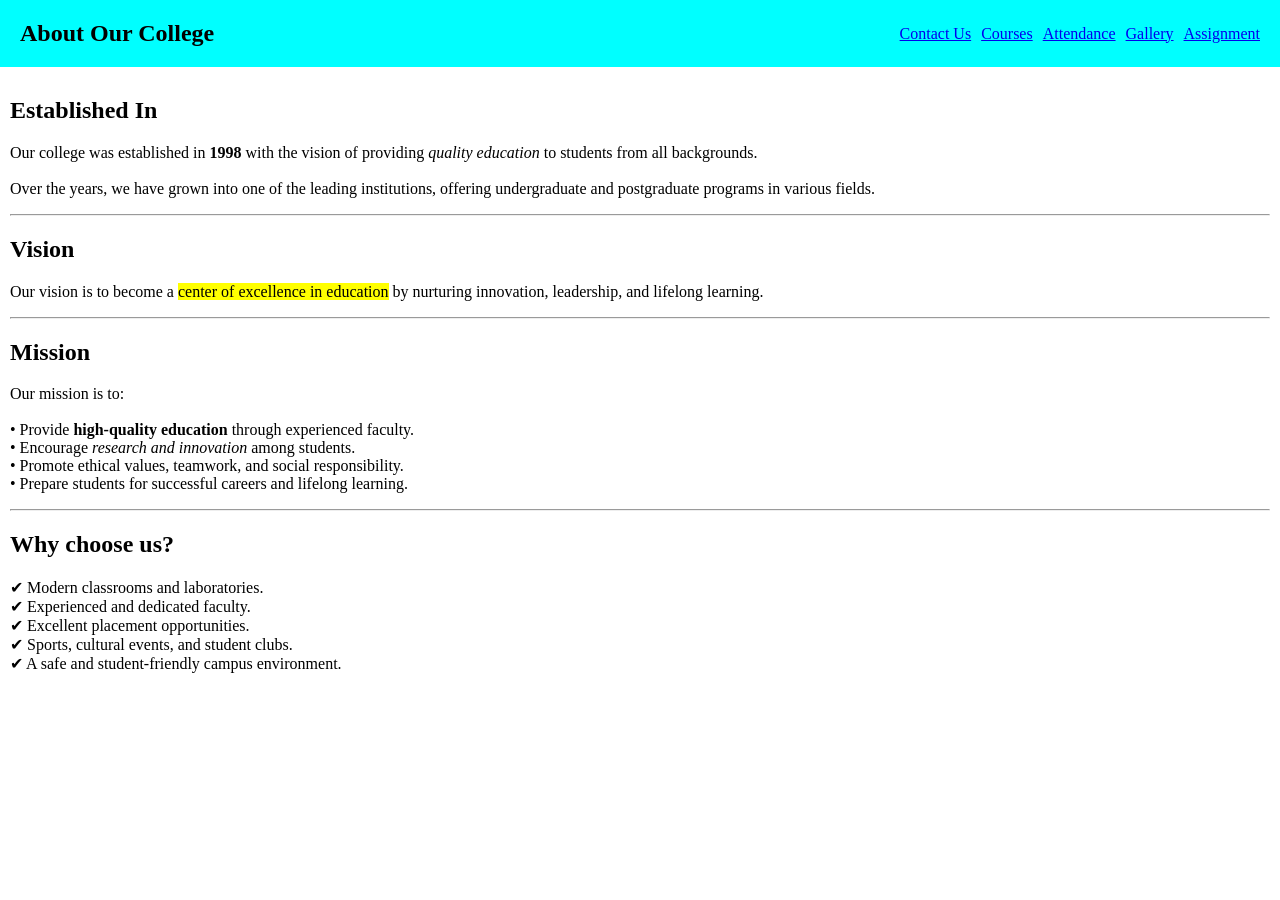
==== student_portal/about.html @ a2ae67cc "html process" ====
<!doctype html>
<html lang="en">
  <head>
    <meta charset="UTF-8" />
    <meta name="viewport" content="width=device-width, initial-scale=1.0" />
    <title>Document</title>
  </head>
  <body style="margin: 0">
    <nav style="display: flex; background-color: aqua;
    justify-content: space-between;
    align-items: center;
    padding: 20px;
    ">
      <h1 style="margin: 0;">About Our College</h1>
      <div style="display: flex; gap: 10px; justify-content: end">
        <a href="contact.html">Contact Us</a>
        <a href="courses.html">Courses</a>
        <a href="attendance.html">Attendance</a>
        <a href="gallery.html">Gallery</a>
        <a href="assignments.html">Assignment</a>
      </div>
    </nav>

    <section style="padding: 10px;">
      <article>
        <h2>Established In</h2>

        <p>
          Our college was established in <strong>1998</strong> with the vision
          of providing <em>quality education</em> to students from all
          backgrounds. <br /><br />
          Over the years, we have grown into one of the leading institutions,
          offering undergraduate and postgraduate programs in various fields.
        </p>
      </article>

      <hr />

      <article>
        <h2>Vision</h2>

        <p>
          Our vision is to become a
          <mark>center of excellence in education</mark>
          by nurturing innovation, leadership, and lifelong learning.
        </p>
      </article>

      <hr />

      <article>
        <h2>Mission</h2>

        <p>
          Our mission is to:
          <br /><br />

          • Provide <strong>high-quality education</strong> through experienced
          faculty.
          <br />

          • Encourage <em>research and innovation</em> among students.
          <br />

          • Promote ethical values, teamwork, and social responsibility.
          <br />

          • Prepare students for successful careers and lifelong learning.
        </p>
      </article>

      <hr />

      <article>
        <h2>Why choose us?</h2>

        <p>
          ✔ Modern classrooms and laboratories.<br />
          ✔ Experienced and dedicated faculty.<br />
          ✔ Excellent placement opportunities.<br />
          ✔ Sports, cultural events, and student clubs.<br />
          ✔ A safe and student-friendly campus environment.
        </p>
      </article>
    </section>
  </body>
</html>
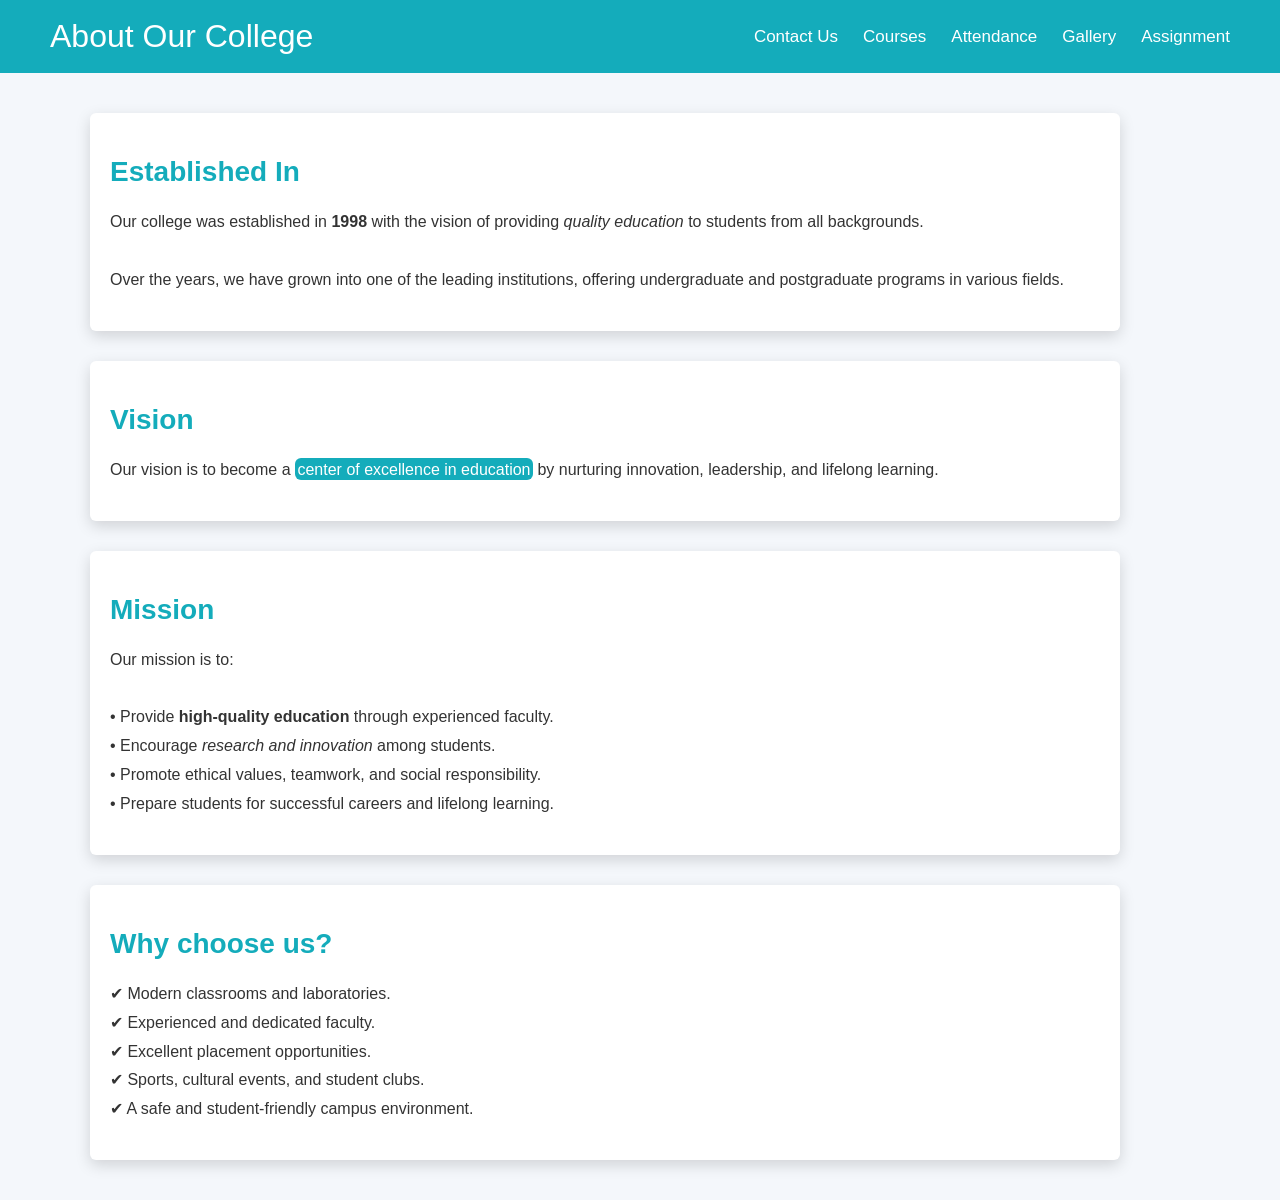
==== commit 3a116cad: "staging html with css" ====
--- a/student_portal/about.html
+++ b/student_portal/about.html
@@ -3,29 +3,30 @@
   <head>
     <meta charset="UTF-8" />
     <meta name="viewport" content="width=device-width, initial-scale=1.0" />
+
+    <link rel="stylesheet" href="css/about.css" />
+
     <title>Document</title>
   </head>
-  <body style="margin: 0">
-    <nav style="display: flex; background-color: aqua;
-    justify-content: space-between;
-    align-items: center;
-    padding: 20px;
-    ">
-      <h1 style="margin: 0;">About Our College</h1>
-      <div style="display: flex; gap: 10px; justify-content: end">
-        <a href="contact.html">Contact Us</a>
-        <a href="courses.html">Courses</a>
-        <a href="attendance.html">Attendance</a>
-        <a href="gallery.html">Gallery</a>
-        <a href="assignments.html">Assignment</a>
+
+  <body class="about-page">
+    <nav class="navbar">
+      <div class="page-title">About Our College</div>
+
+      <div class="nav-links">
+        <a href="contact.html" class="nav-link">Contact Us</a>
+        <a href="courses.html" class="nav-link">Courses</a>
+        <a href="attendance.html" class="nav-link">Attendance</a>
+        <a href="gallery.html" class="nav-link">Gallery</a>
+        <a href="assignments.html" class="nav-link">Assignment</a>
       </div>
     </nav>
 
-    <section style="padding: 10px;">
-      <article>
-        <h2>Established In</h2>
+    <section class="about-section">
+      <article class="about-card">
+        <h2 class="section-title">Established In</h2>
 
-        <p>
+        <p class="section-content">
           Our college was established in <strong>1998</strong> with the vision
           of providing <em>quality education</em> to students from all
           backgrounds. <br /><br />
@@ -34,24 +35,20 @@
         </p>
       </article>
 
-      <hr />
+      <article class="about-card">
+        <h2 class="section-title">Vision</h2>
 
-      <article>
-        <h2>Vision</h2>
-
-        <p>
+        <p class="section-content">
           Our vision is to become a
           <mark>center of excellence in education</mark>
           by nurturing innovation, leadership, and lifelong learning.
         </p>
       </article>
 
-      <hr />
+      <article class="about-card">
+        <h2 class="section-title">Mission</h2>
 
-      <article>
-        <h2>Mission</h2>
-
-        <p>
+        <p class="section-content">
           Our mission is to:
           <br /><br />
 
@@ -69,12 +66,10 @@
         </p>
       </article>
 
-      <hr />
+      <article class="about-card">
+        <h2 class="section-title">Why choose us?</h2>
 
-      <article>
-        <h2>Why choose us?</h2>
-
-        <p>
+        <p class="section-content">
           ✔ Modern classrooms and laboratories.<br />
           ✔ Experienced and dedicated faculty.<br />
           ✔ Excellent placement opportunities.<br />
--- a/student_portal/css/about.css
+++ b/student_portal/css/about.css
@@ -0,0 +1,106 @@
+body{
+    margin:0;
+    font-family:Arial, Helvetica, sans-serif;
+    background:#f4f7fb;
+    color:#333;
+
+    box-sizing: border-box;
+}
+
+.navbar{
+    background-color: #14acbb;
+    color: white;
+    padding: 18px 50px;
+
+    display: flex;
+    justify-content: space-between;
+    align-items: center;
+}
+.page-title{
+    font-size: 32px;
+}
+
+.nav-links{
+    display: flex;
+    gap: 25px;
+}
+
+.nav-link{
+    text-decoration: none;
+    color: white;
+    font-size: 17px;
+    transition: .3s;
+}
+
+.nav-link:hover {
+    color: #dffcff;
+}
+
+.about-section{
+    width: 90%;
+    max-width: 1100px;
+    margin: 40px auto;
+
+    display: flex;
+    flex-direction: column;
+    gap: 30px;
+}
+
+.about-card{
+    background: white;
+    border-radius: 6px;
+    box-shadow: 0 5px 15px rgba(0, 0, 0, 0.15);
+    padding: 20px;
+    width: 90%;
+}
+
+.section-title{
+    color: #14acbb;
+    margin-bottom: 20px;
+    font-size: 28px;
+}
+
+.section-content{
+    color: #333;
+    font-size: 16px;
+    line-height: 1.8;
+}
+
+mark{
+    background-color: #14acbb;
+    padding: 2.5px;
+    border-radius: 6px;
+    color: white;
+}
+
+
+@media (max-width:768px) {
+    .navbar{
+        flex-direction: column;
+        text-align: center;
+    }
+
+    .nav-links{
+        flex-wrap: wrap;
+        justify-content: center;
+        gap: 15px;
+    }
+
+        .page-title {
+        font-size: 26px;
+    }
+
+    .section-title {
+        font-size: 24px;
+    }
+
+    .section-content {
+        font-size: 16px;
+    }
+
+    .about-card {
+        padding: 20px;
+    }
+
+
+}
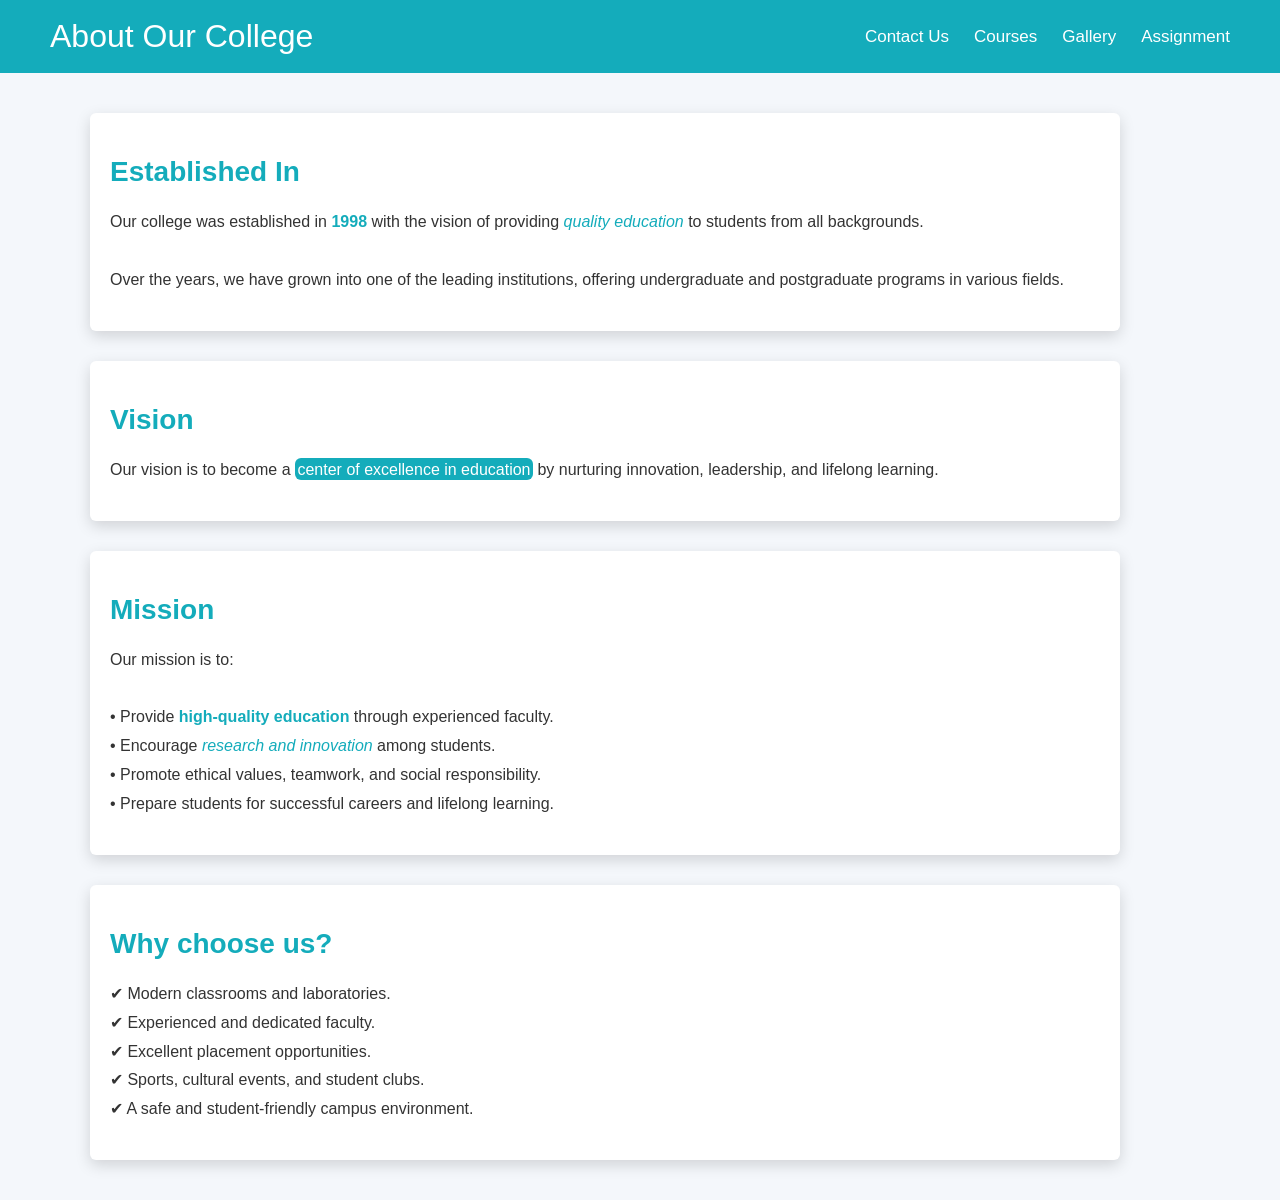
==== commit 7ceb586d: "completed" ====
--- a/student_portal/about.html
+++ b/student_portal/about.html
@@ -6,7 +6,7 @@
 
     <link rel="stylesheet" href="css/about.css" />
 
-    <title>Document</title>
+    <title>About Page</title>
   </head>
 
   <body class="about-page">
@@ -16,7 +16,6 @@
       <div class="nav-links">
         <a href="contact.html" class="nav-link">Contact Us</a>
         <a href="courses.html" class="nav-link">Courses</a>
-        <a href="attendance.html" class="nav-link">Attendance</a>
         <a href="gallery.html" class="nav-link">Gallery</a>
         <a href="assignments.html" class="nav-link">Assignment</a>
       </div>
--- a/student_portal/css/about.css
+++ b/student_portal/css/about.css
@@ -73,6 +73,12 @@
     color: white;
 }
 
+em,
+strong{
+    color: #14acbb;
+}
+
+
 
 @media (max-width:768px) {
     .navbar{
